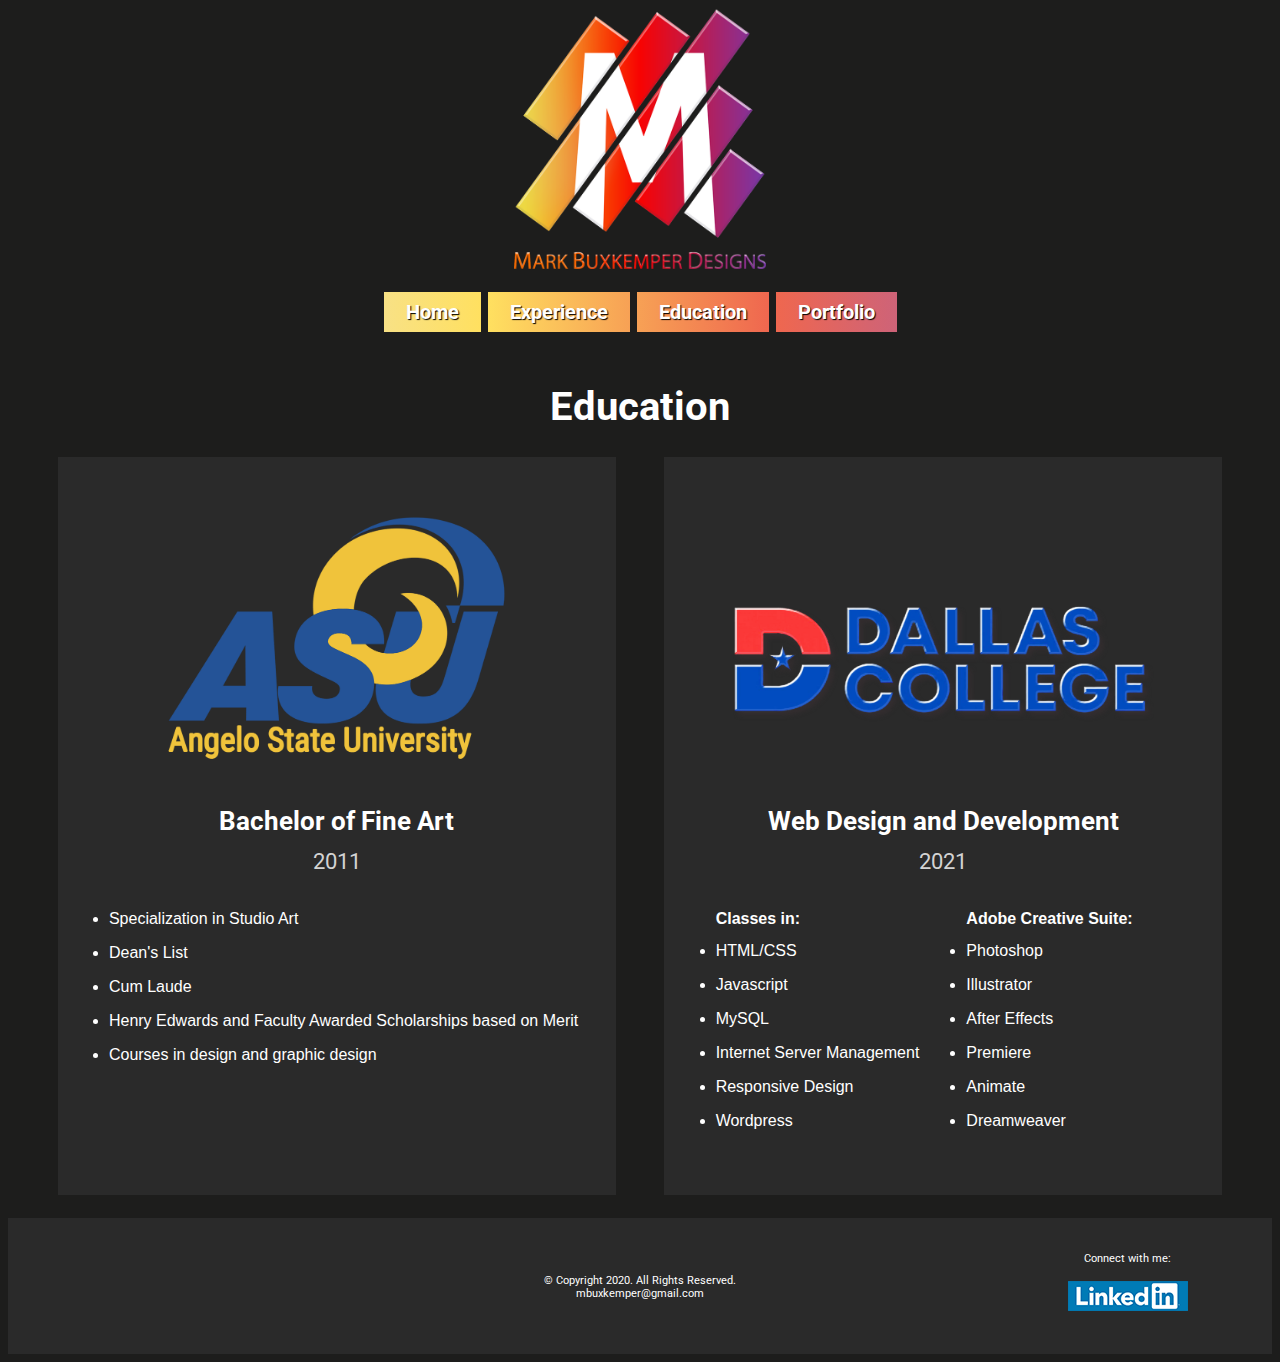
==== education.html @ 0099385f "Add files via upload" ====
<!DOCTYPE html> 
<html lang="en">
<head>
	<link rel="stylesheet" href="css/styles.css">
	<title>Education</title>
	<meta charset="utf-8"> 
	<meta name="viewport" content="width=device-width,initial-scale=1">
	<meta name="description" content="Online Resume for Mark Buxkemper">
	<link href="https://fonts.googleapis.com/css2?family=Roboto&display=swap" rel="stylesheet">
</head>
<body>

	<div id="container">

<!--Use the header area for the website name or logo-->
<header>
	<a href="index.html"><img src="images/logo.png" alt="Mark Buxkemper Designs Logo" class="fade-in"></a>
</header>

<!--Use the nav area to add hyperlinks to other pages within the website-->
<nav class="tablet-nav fade-in">
<ul>
	<li><a href="index.html">Home</a></li>
	<li><a href="experience.html">Experience</a></li>
	<li><a href="education.html">Education</a></li>
	<li><a href="portfolio.html">Portfolio</a></li>
</ul>
</nav>

<nav class="mobile-nav fade-in">
<a class="menu-icon" onclick="hamburger()">
<div>&#9776;</div>
</a>


<div id="menu-links" >
<ul>
	<li><a href="index.html">Home</a></li>
	<li><a href="experience.html">Experience</a></li>
	<li><a href="education.html">Education</a></li>
	<li><a href="portfolio.html">Portfolio</a></li>
</ul>
</div>	

</nav>
<main>
	<h1 class="fade-in">Education</h1>
	<div class="row">
		<section id="ASU" class="fade-in2">
			<img src="images/ASU.png" alt="Angelo State University Logo">
			<h2>Bachelor of Fine Art</h2>
			<p class="append">2011</p>
			<ul>
				<li>Specialization in Studio Art</li>
				<li>Dean's List</li>
				<li>Cum Laude</li>
				<li>Henry Edwards and Faculty Awarded Scholarships based on Merit</li>
				<li>Courses in design and graphic design</li>
			</ul>
		</section>

		<section id="DC" class="fade-in3">
			<img src="images/DallasCollege.png" alt="Dallas College Logo">
			<h2>Web Design and Development</h2>
			<p class="append">2021</p>
			
				<ul>
					<li class="li-title">Classes in:</li>
					<li>HTML/CSS</li>
					<li>Javascript</li>
					<li>MySQL</li>
					<li>Internet Server Management</li>
					<li>Responsive Design</li>
					<li>Wordpress</li>
		
					<li class="li-title">Adobe Creative Suite:</li>
					<li>Photoshop</li>
					<li>Illustrator</li>
					<li>After Effects</li>
					<li>Premiere</li>
					<li>Animate</li>
					<li>Dreamweaver</li>
				</ul>  
			
			
		</section>
	</div>

</main>
<!--Use the footer area to add webpage footer content-->
	<footer>
		<div id="social">
			<p>Connect with me:</p>
			<p><a href="https://www.linkedin.com/in/mark-buxkemper/"><img src="images/linkedinlogo.png" alt="LinkedIn logo"></a>
		</div>

		<div id="copyright">
			<p>&copy; Copyright 2020. All Rights Reserved. <br>
			<a href="mailto:mbuxkemper@gmail.com">mbuxkemper@gmail.com</a></p>
		</div>
	</footer>
	
	</div>
	<script src="script.js"></script>
</body>
</html>
---- css/styles.css ----
/* Style for body specifies a background color */
body {
	background-color: #1D1D1C;
}

/* Style to create a fluid image */
img {
	max-width: 100%;
}

/* Styles for mobile layout */
/* ///////////////////////////////////////////////////////////////// */

/* Style for container centers the page and sets the element width */
#container {
	width: 100%;
	margin-left: auto;
	margin-right: auto;
}

/* Style Rules for Font */
h1, h2, h3, p {
	font-family: 'Roboto', sans-serif;

}

/* Style for header */
header {
	text-align: center;
}

header img{
	position: relative;
	top: 30px;
	width: 40%;
}

/* Style for nav specifies text properties */
nav {
	font-family: 'Roboto', sans-serif;
	font-size: 1.25em;
	font-weight: bold;
	text-align: center;
}

/* Hamburger Menu */
/* Hide Tablet Navigation */

.tablet-nav{
	display: none;
}
.menu-icon{
	color: #FFFFFF;
	display: flex;
	justify-content: flex-end;
	width: 95%;
}

#menu-links{
	display: none;
}

/* Style specifies padding and margins for unordered list */
nav ul {
	padding: 0;
	margin-top: 0.5em;
	margin-bottom: 0.5em;
	
}

/* Style for nav li */
nav li {
	background: rgb(2,0,36);
	background: linear-gradient(90deg, rgba(2,0,36,1) 0%, #e65656 0%, #681d63 100%);
	border-radius: .25em;
	list-style-type: none;
	margin: 0.3em;
	padding: 0.4em;
	text-shadow: 1px 1px 1px black;
	
	
}

nav li:nth-child(1){
	background: rgb(2,0,36);
	background: linear-gradient(180deg, rgba(2,0,36,1) 0%, rgb(248, 225, 133) 0%, rgba(255,224,96,1) 100%);
}
nav li:nth-child(2){
	background: rgb(2,0,36);
	background: linear-gradient(180deg, rgba(2,0,36,1) 0%, rgba(255,224,96,1) 0%, #f7a155 100%);
}
nav li:nth-child(3){
	background: rgb(2,0,36);
	background: linear-gradient(180deg, rgba(2,0,36,1) 0%, #f7a155 0%,  #ef674f 100%);
}
nav li:nth-child(4){
	background: rgb(2,0,36);
	background: linear-gradient(180deg, rgba(2,0,36,1) 0%, #ef674f 0%, #ce6378 100%);
}
nav li:nth-child(5){
	background: rgb(2,0,36);
	background: linear-gradient(180deg, rgba(2,0,36,1) 0%, #ce6378 0%, #a663a1 100%);
}

/* Style changes navigation link text color to white and removes the underline */
nav li a {
	color: #FFFFFF;
	text-decoration: none;
}

/* Style hides the tablet class */
.tablet {
	display: none;
}

/* Style displays the mobile class */
.mobile {
	display: inline;
}

/* Style hides the desktop class */
.desktop {
	display: none;
}

/* Style for main element */
main {
	color: #FFFFFF;
	display: block;
	font-family: verdana, arial, sans-serif;
	font-size: 1em;
	margin-top: 0.5em;
	padding: 1em;
	border-radius: 2em 0 2em 0;
	/* opacity: 0.85; */
}
/* Style for Sections */
section{
	background-color: #2A2A2A;
	padding: 1%;
}
#ASU, #DC, #Bluebonnet, #RED, #MBFA{
	padding: 5%;
}
#skills ul, #DC ul{
	columns: 2;
	-webkit-columns: 2;
	-moz-columns: 2;
}

li{
	margin-bottom: 10px;
	margin-left: 15px;
}
#DC ul, #ASU ul, #Bluebonnet ul, #RED ul, #MBFA ul{
	padding-inline-start: 0px;
}
#skills h2, #overview2 h2{
	text-align: left;
	padding-left: 5%;
	text-decoration: underline;
	text-decoration-color: orchid;
}
#MBFA, #RED, #Bluebonnet, #ASU{
	margin-bottom: 20px;
}
#overview, #overview2{
	text-align: left;
	padding: 1% 5%;
}
#skills{
	padding-right: 5%;
}
/* Style Rule for Work Logos */
.logos{
	width: 75%;
	margin-left: 12.5%;
}
/* Style Rules Education */
.li-title {
	list-style-type: none;
	font-weight: bold;
	margin-bottom: 8px;
}

.append{
	position: relative;
	bottom: 10px;
	text-align: center;
	color: lightgray;
}

/* Style Rule for Education Images */
#ASU img, #DC img{
	width: 95%;
	height: auto;
	margin-left: 2.5%;
	margin-right: 2.5%;
}
/* Style for footer specifies font size, text alignment, and top margin */
footer {
	font-size: .70em;
	text-align: center;
	margin-top: 2em;
	color: #FFFFFF;
}

/* Style for anchor elements within the footer element */
footer a {
	color: #FFFFFF;
	text-decoration: none;
}

/* Style hides the tab-desk class */
.tab-desk {
	display: none;
}
/* Style rule for the copyright div */
#copyright {
	float: right;
	margin-top: 2em;
	width: 60%;
}

/* Style for social div */
#social {
	float: right;
	width: 20%;
}

/* Style rule for social media icons */
#social img {
	padding: 0.5em;
}

/* Styles for headings element */
h1 {
	text-align: center;
	font-family: 'Roboto', sans-serif;
	font-size: 2.3em;

}
h2{text-align: center;
font-size: 1.6em;
}
/* Style Rules for Home */
.introduction{
	line-height: 95%;
	text-align: left;
	font-family: 'Archivo Black', sans-serif;
	margin-top: 3%;
	margin-bottom: 3%;
}
.introduction-sub{
	line-height: 95%;
	text-align: left;
	font-family: 'Archivo Black', sans-serif;
}
#welcome{
	color: orchid;
}
/* Style Rules for Gallery */
.gallery{
	/* float: left; */
	width: 96%;
	padding: 2%;
		/* flex: 1; */
		/* height: 100%; */
	background-color: #302f2f;
	margin: 1%;
	margin-bottom: 3%;
	border-radius: 10px;	
	
}
.gallery img{
	width: 100%;
	margin-bottom: 4%;
	border-radius: 5px;
}
.caption{
	text-align: center;
}

/* Media query for tablet viewport targets screen size with a minimum width of 660px. */

@media only screen and (min-width: 660px) {
/* Style Rules for HomePage Grid */
#overview {grid-column: 1/ span 2;}
#overview2{
	display: block;
	grid-column: 1;}
#skills {grid-column: 2;}
.grid-container{
	display: grid;
	grid-template-columns: 1fr 1fr;
	grid-gap: 10px;
}
header img{
	width: 30%;
	position: static;
}
/* Hide Mobile Navigation */
.mobile-nav{
	display: none;
}
.tablet-nav{
	display: block;
}
	/* Style for navigation links */
	nav{
		margin-bottom: 20px;
	}
	
	nav li {
		display: inline;
		margin-left: 1px;
		margin-right: 1px;
		width: 18%;
		white-space: nowrap;
		border-radius: 0;
		background-color: transparent;
		text-shadow: 1px 1px 1px black;
		
	}

	nav li:nth-child(1){
		background: rgb(2,0,36);
		background: linear-gradient(90deg, rgba(2,0,36,1) 0%, rgb(248, 225, 133) 0%, rgba(255,224,96,1) 100%);
	}
	nav li:nth-child(2){
		background: rgb(2,0,36);
		background: linear-gradient(90deg, rgba(2,0,36,1) 0%, rgba(255,224,96,1) 0%, #f7a155 100%);
	}
	nav li:nth-child(3){
		background: rgb(2,0,36);
		background: linear-gradient(90deg, rgba(2,0,36,1) 0%, #f7a155 0%,  #ef674f 100%);
	}
	nav li:nth-child(4){
		background: rgb(2,0,36);
		background: linear-gradient(90deg, rgba(2,0,36,1) 0%, #ef674f 0%, #ce6378 100%);
	}
	nav li:nth-child(5){
		background: rgb(2,0,36);
		background: linear-gradient(90deg, rgba(2,0,36,1) 0%, #ce6378 0%, #a663a1 100%);
	}
	/* Style for the main element */
	main {
		clear: left;
		margin-top: -0.3em;
		border-radius: 0;
		overflow: auto;
	}
	
	/* Style specifies to hide the mobile class */
	.mobile {
		display: none;
	}
	
	/* Style specifies to display the desktop class */
	.desktop {
		display: inline;
	}
	
	
	/* Style for h1 element */
	h1 {
		text-align: center;
		margin-top: 1%;
	}
	/* Style for h2 element */
	h2{
		font-size: 1.3em;
	}
	/* UL MARGIN */
	ul{
		line-height: 150%;
		padding-inline-start: 20px;
	}
	#skills ul{
		/* padding-inline-start: 40px; */
		line-height: 100%;
		margin-left: 10px;
	}

	#overview2 p{
		line-height: 150%;
	}
	/* Style rule for homepage Sections */
	#Bluebonnet, #MBFA, #RED, #DC, #ASU{
		flex: 1;
	}
	/* Style rule for Experience Sections */
	#Bluebonnet, #MBFA, #RED{
		float: left;
		width: 29%;
		/* padding: 10px; */
		margin-left: .5em;
	}
	.logos{
		width: 90%;
		margin-left: 5%;
	}
	section img{
		width: 90%;
		height: auto;
		margin-left: auto;
		margin-right: auto;
	}
	#ASU, #DC, #Bluebonnet, #RED, #MBFA{
		padding: 2%;
	}
	#ASU, #DC{
		padding: 3%;
	}
/* Style rule banner image */
#banner img{
	width: 96%;
	margin-left: 2%;
}
	/* Style Rules for Education Sections */
	#ASU, #DC {
		width: 44%;
    	float: left;
    	margin: 0 2%;
	}
	/* Style Rule for Gallery 2 tiles */
	.gallery{
		flex: 1;
		float: left;
		width: 46%;
		padding: 2%;
	}
	.row{
		display: flex;
		clear: both;
		/* background-color: #2A2A2A; */
		float: left;
	}

	.append{
		font-size: 1.2em;
	}
}

/* Media query for desktop viewport targets screens with a minimum width of 830px */

@media only screen and (min-width: 830px) {
	.introduction{
		font-size: 4vw;
	}
	.introduction-sub{
		font-size: 2.75vw;
	}

	#container {
		background-color: #1D1D1C;
	}
	
	/* Style for nav */
	nav {
		margin-bottom: 0;
	}
	
	/* Style for navigation links specifies display and padding */
	nav li a {
		display: inline-block;
		padding: 0.7em;
		text-shadow: 1px 1px 1px black;
	}
	/* Style for Logo*/
	header img{
		width: 20%;
	}
	
	/* Style rules for pseudo-classes */
	nav li a:link {
		color: #FFFFFF;
	}
	
	
	nav li a:hover {
		color: #1D1D1C;
		text-shadow: papayawhip 1px 1px;
		
	}
	
	/* Style for main element */
	main {
		background-color: #1D1D1C;
		padding: 2%;
	}
	
	.p-main {
		color: #FFFFFF;
		margin-left: 5%;
		margin-right: 5%;
		width: 90%;
	}
	
	/* Style applies color to h1 element */
	h1 {
		/* color: #FFFFFF; */
		font-size: 2.5em;
	}
	
	/* styles for footer element */
	footer {
		background-color: #2A2A2A;
		margin-top: -0.2em;
		padding: 2em;
		overflow: auto;
	}
	
	
	/* Style for main h2 element */
	main h2 {
		font-size: 1.6em;
	}


	
	#ASU, #DC {
		width: 44%;
    	float: left;
    	margin: 0 2%;
	}
	/* Style Rule For Grid */
	.grid-container{
		grid-gap: 20px;
	}
	/* Style Rule For Gallery 4 tiles */
	.box {
		width: 25%;
	 }
	 .append{
		 font-size: 1.4em;
	 }
}

/* ANIMATION */
.fade-in4 {
	animation: fadeIn ease 2s;
	animation-delay: 1.5s;
	animation-fill-mode: both;
	-webkit-animation: fadeIn ease 2s;
	-webkit-animation-delay: 1.5s;
	-webkit-animation-fill-mode: both;
	-moz-animation: fadeIn ease 2s;
	-moz-animation-delay: 1.5s;
	-moz-animation-fill-mode: both;
	-o-animation: fadeIn ease 2s;
	-ms-animation: fadeIn ease 2s;
	} 
.fade-in3 {
	animation: fadeIn ease 2s;
	animation-delay: 1s;
	animation-fill-mode: both;
	-webkit-animation: fadeIn ease 2s;
	-webkit-animation-delay: 1s;
	-webkit-animation-fill-mode: both;
	-moz-animation: fadeIn ease 2s;
	-moz-animation-delay: 1s;
	-moz-animation-fill-mode: both;
	-o-animation: fadeIn ease 2s;
	-ms-animation: fadeIn ease 2s;
	} 
.fade-in2 {
	animation: fadeIn ease 2s;
	animation-delay: .5s;
	animation-fill-mode: both;
	-webkit-animation: fadeIn ease 2s;
	-webkit-animation-delay: .5s;
	-webkit-animation-fill-mode: both;
	-moz-animation: fadeIn ease 2s;
	-moz-animation-delay: .5s;
	-moz-animation-fill-mode: both;
	-o-animation: fadeIn ease 2s;
	-ms-animation: fadeIn ease 2s;
	}
	
.fade-in {
		animation: fadeIn ease 2s;
		-webkit-animation: fadeIn ease 2s;
		-moz-animation: fadeIn ease 2s;
		-o-animation: fadeIn ease 2s;
		-ms-animation: fadeIn ease 2s;
		}
		@keyframes fadeIn {
		0% {opacity:0;}
		100% {opacity:1;}
		}
		
		@-moz-keyframes fadeIn {
		0% {opacity:0;}
		100% {opacity:1;}
		}
		
		@-webkit-keyframes fadeIn {
		0% {opacity:0;}
		100% {opacity:1;}
		}
		
		@-o-keyframes fadeIn {
		0% {opacity:0;}
		100% {opacity:1;}
		}
		
		@-ms-keyframes fadeIn {
		0% {opacity:0;}
		100% {opacity:1;}
		}
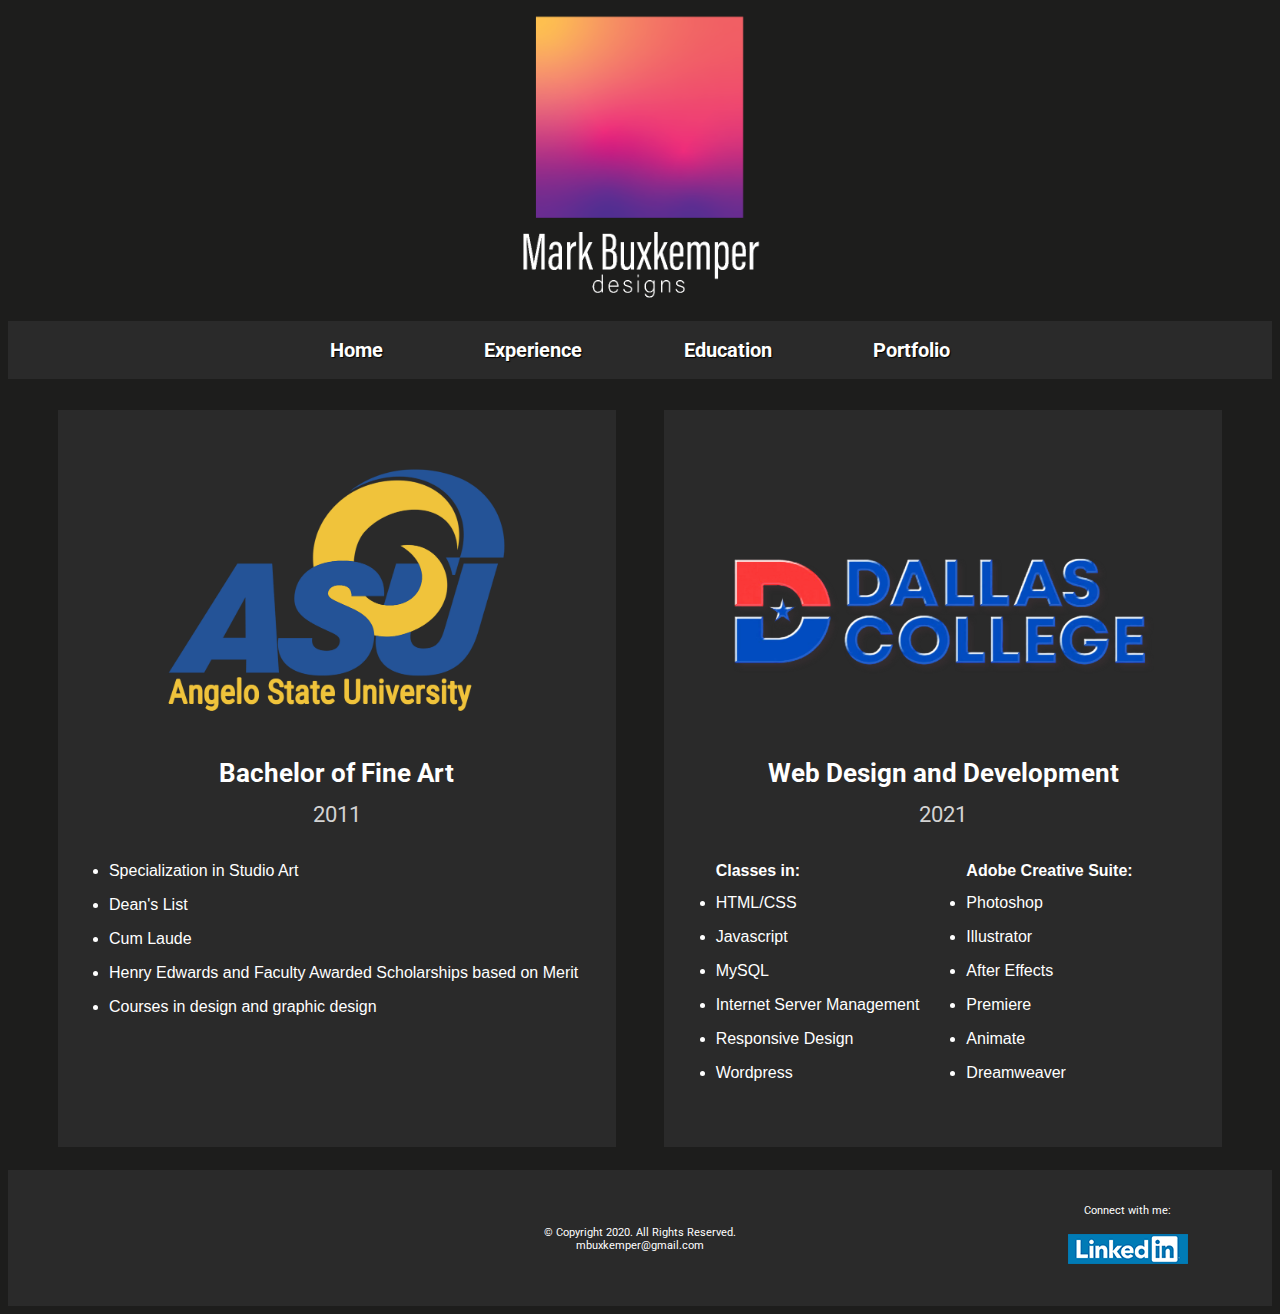
==== commit e1b65ef2: "Add files via upload" ====
--- a/education.html
+++ b/education.html
@@ -22,7 +22,7 @@
 <ul>
 	<li><a href="index.html">Home</a></li>
 	<li><a href="experience.html">Experience</a></li>
-	<li><a href="education.html">Education</a></li>
+	<li><a class="current" href="education.html">Education</a></li>
 	<li><a href="portfolio.html">Portfolio</a></li>
 </ul>
 </nav>
@@ -37,14 +37,14 @@
 <ul>
 	<li><a href="index.html">Home</a></li>
 	<li><a href="experience.html">Experience</a></li>
-	<li><a href="education.html">Education</a></li>
+	<li><a class="current" href="education.html">Education</a></li>
 	<li><a href="portfolio.html">Portfolio</a></li>
 </ul>
 </div>	
 
 </nav>
 <main>
-	<h1 class="fade-in">Education</h1>
+	<!-- <h1 class="fade-in">Education</h1> -->
 	<div class="row">
 		<section id="ASU" class="fade-in2">
 			<img src="images/ASU.png" alt="Angelo State University Logo">
--- a/css/styles.css
+++ b/css/styles.css
@@ -63,6 +63,7 @@
 
 /* Style specifies padding and margins for unordered list */
 nav ul {
+	background-color: #2A2A2A;
 	padding: 0;
 	margin-top: 0.5em;
 	margin-bottom: 0.5em;
@@ -71,8 +72,8 @@
 
 /* Style for nav li */
 nav li {
-	background: rgb(2,0,36);
-	background: linear-gradient(90deg, rgba(2,0,36,1) 0%, #e65656 0%, #681d63 100%);
+	/* background: rgb(2,0,36);
+	background: linear-gradient(90deg, rgba(2,0,36,1) 0%, #e65656 0%, #681d63 100%); */
 	border-radius: .25em;
 	list-style-type: none;
 	margin: 0.3em;
@@ -82,7 +83,11 @@
 	
 }
 
-nav li:nth-child(1){
+.current{
+	color: orchid;
+}
+
+/* nav li:nth-child(1){
 	background: rgb(2,0,36);
 	background: linear-gradient(180deg, rgba(2,0,36,1) 0%, rgb(248, 225, 133) 0%, rgba(255,224,96,1) 100%);
 }
@@ -101,7 +106,7 @@
 nav li:nth-child(5){
 	background: rgb(2,0,36);
 	background: linear-gradient(180deg, rgba(2,0,36,1) 0%, #ce6378 0%, #a663a1 100%);
-}
+} */
 
 /* Style changes navigation link text color to white and removes the underline */
 nav li a {
@@ -324,7 +329,7 @@
 		
 	}
 
-	nav li:nth-child(1){
+	/* nav li:nth-child(1){
 		background: rgb(2,0,36);
 		background: linear-gradient(90deg, rgba(2,0,36,1) 0%, rgb(248, 225, 133) 0%, rgba(255,224,96,1) 100%);
 	}
@@ -343,7 +348,7 @@
 	nav li:nth-child(5){
 		background: rgb(2,0,36);
 		background: linear-gradient(90deg, rgba(2,0,36,1) 0%, #ce6378 0%, #a663a1 100%);
-	}
+	} */
 	/* Style for the main element */
 	main {
 		clear: left;
@@ -467,6 +472,8 @@
 		display: inline-block;
 		padding: 0.7em;
 		text-shadow: 1px 1px 1px black;
+		margin-left: 2%;
+		margin-right: 2%;
 	}
 	/* Style for Logo*/
 	header img{
@@ -480,8 +487,8 @@
 	
 	
 	nav li a:hover {
-		color: #1D1D1C;
-		text-shadow: papayawhip 1px 1px;
+		color: orchid;
+		/* text-shadow: papayawhip 1px 1px; */
 		
 	}
 	
